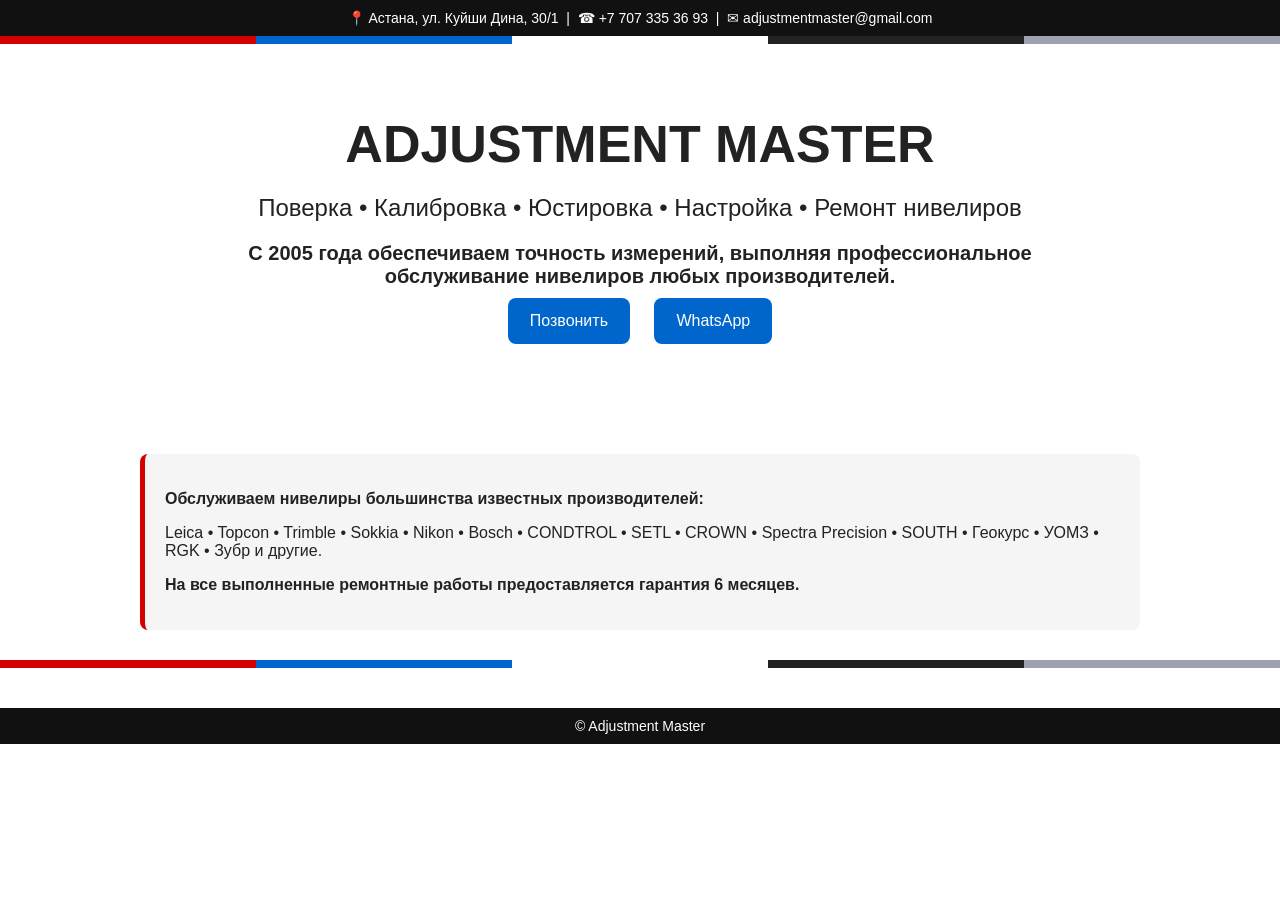
==== index.html @ f00c4249 "Update index.html" ====
<!DOCTYPE html>
<html lang="ru"><head><meta charset="UTF-8"><meta name="viewport" content="width=device-width,initial-scale=1">
<title>Adjustment Master</title>
<style>
body{margin:0;font-family:Arial,sans-serif;background:#fff;color:#222}
.top{position:sticky;top:0;background:#111;color:#fff;padding:10px;text-align:center;font-size:14px}
.stripe{height:8px;background:linear-gradient(to right,#d40000 0 20%,#0066cc 20% 40%,#fff 40% 60%,#222 60% 80%,#9ca3af 80%)}
.hero{padding:70px 20px;text-align:center}
h1{font-size:52px;margin:0}
.tag{font-size:24px;margin:20px 0}
.desc{max-width:900px;margin:auto;font-size:20px}
.btn{display:inline-block;margin:10px;padding:14px 22px;border-radius:8px;text-decoration:none;color:#fff;background:#0066cc}
.wrap{max-width:1000px;margin:auto;padding:30px 20px}
.box{background:#f5f5f5;border-left:5px solid #d40000;padding:20px;border-radius:8px}
footer{margin-top:40px}
</style></head>
<body>
<div class="top">📍 Астана, ул. Куйши Дина, 30/1 &nbsp;|&nbsp; ☎ +7 707 335 36 93 &nbsp;|&nbsp; ✉ adjustmentmaster@gmail.com</div>
<div class="stripe"></div>
<section class="hero">
<h1>ADJUSTMENT MASTER</h1>
<div class="tag">Поверка • Калибровка • Юстировка • Настройка • Ремонт нивелиров</div>
<p class="desc"><b>С 2005 года обеспечиваем точность измерений, выполняя профессиональное обслуживание нивелиров любых производителей.</b></p>
<a class="btn" href="tel:+77073353693">Позвонить</a>
<a class="btn" href="https://wa.me/77073353693">WhatsApp</a>
</section>
<div class="wrap">
<div class="box">
<p><b>Обслуживаем нивелиры большинства известных производителей:</b></p>
<p>Leica • Topcon • Trimble • Sokkia • Nikon • Bosch • CONDTROL • SETL • CROWN • Spectra Precision • SOUTH • Геокурс • УОМЗ • RGK • Зубр и другие.</p>
<p><b>На все выполненные ремонтные работы предоставляется гарантия 6 месяцев.</b></p>
</div>
</div>
<div class="stripe"></div>
<footer class="top">© Adjustment Master</footer>
</body></html>
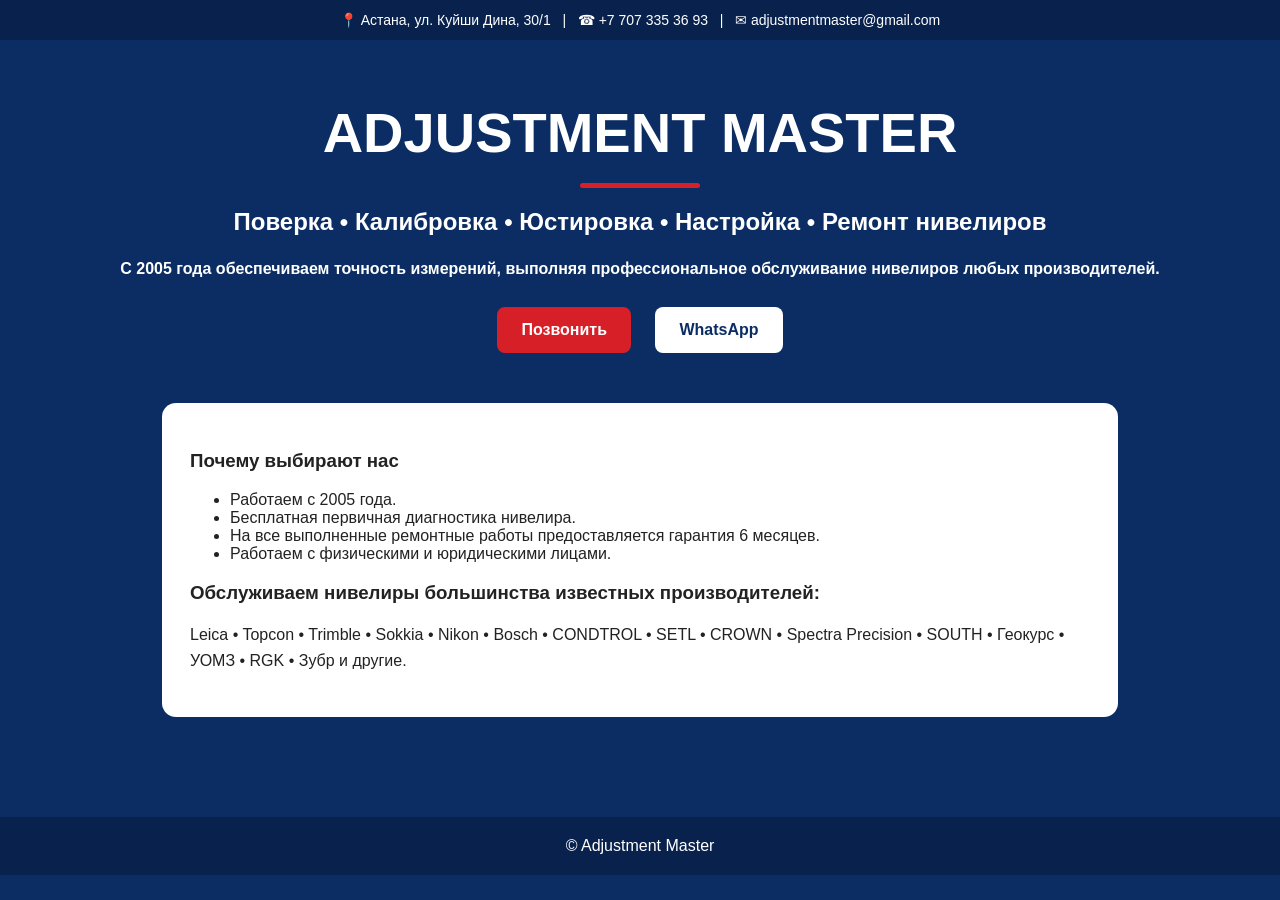
==== commit 44dc3191: "Update index.html" ====
--- a/index.html
+++ b/index.html
@@ -1,36 +1,37 @@
-<!DOCTYPE html>
-<html lang="ru"><head><meta charset="UTF-8"><meta name="viewport" content="width=device-width,initial-scale=1">
+<!DOCTYPE html><html lang="ru"><head><meta charset="utf-8">
+<meta name="viewport" content="width=device-width,initial-scale=1">
 <title>Adjustment Master</title>
+<link rel="icon" href="favicon.ico">
 <style>
-body{margin:0;font-family:Arial,sans-serif;background:#fff;color:#222}
-.top{position:sticky;top:0;background:#111;color:#fff;padding:10px;text-align:center;font-size:14px}
-.stripe{height:8px;background:linear-gradient(to right,#d40000 0 20%,#0066cc 20% 40%,#fff 40% 60%,#222 60% 80%,#9ca3af 80%)}
-.hero{padding:70px 20px;text-align:center}
-h1{font-size:52px;margin:0}
-.tag{font-size:24px;margin:20px 0}
-.desc{max-width:900px;margin:auto;font-size:20px}
-.btn{display:inline-block;margin:10px;padding:14px 22px;border-radius:8px;text-decoration:none;color:#fff;background:#0066cc}
-.wrap{max-width:1000px;margin:auto;padding:30px 20px}
-.box{background:#f5f5f5;border-left:5px solid #d40000;padding:20px;border-radius:8px}
-footer{margin-top:40px}
-</style></head>
-<body>
-<div class="top">📍 Астана, ул. Куйши Дина, 30/1 &nbsp;|&nbsp; ☎ +7 707 335 36 93 &nbsp;|&nbsp; ✉ adjustmentmaster@gmail.com</div>
-<div class="stripe"></div>
-<section class="hero">
+body{margin:0;font-family:Segoe UI,Arial;background:#0b2d63;color:#fff}
+.top{background:#08224d;padding:12px;text-align:center;font-size:14px}
+.container{max-width:1100px;margin:auto;padding:60px 20px;text-align:center}
+h1{font-size:56px;margin:0}
+.red{width:120px;height:5px;background:#d61f26;margin:18px auto;border-radius:5px}
+p{line-height:1.6}
+.btn{display:inline-block;margin:10px;padding:14px 24px;border-radius:8px;text-decoration:none;font-weight:bold}
+.call{background:#d61f26;color:#fff}.wa{background:#fff;color:#0b2d63}
+.card{background:#fff;color:#222;max-width:900px;margin:40px auto;padding:28px;border-radius:14px;text-align:left}
+footer{background:#08224d;padding:20px;text-align:center}
+</style></head><body>
+<div class="top">📍 Астана, ул. Куйши Дина, 30/1 &nbsp; | &nbsp; ☎ +7 707 335 36 93 &nbsp; | &nbsp; ✉ adjustmentmaster@gmail.com</div>
+<div class="container">
 <h1>ADJUSTMENT MASTER</h1>
-<div class="tag">Поверка • Калибровка • Юстировка • Настройка • Ремонт нивелиров</div>
-<p class="desc"><b>С 2005 года обеспечиваем точность измерений, выполняя профессиональное обслуживание нивелиров любых производителей.</b></p>
-<a class="btn" href="tel:+77073353693">Позвонить</a>
-<a class="btn" href="https://wa.me/77073353693">WhatsApp</a>
-</section>
-<div class="wrap">
-<div class="box">
-<p><b>Обслуживаем нивелиры большинства известных производителей:</b></p>
+<div class="red"></div>
+<h2>Поверка • Калибровка • Юстировка • Настройка • Ремонт нивелиров</h2>
+<p><b>С 2005 года обеспечиваем точность измерений, выполняя профессиональное обслуживание нивелиров любых производителей.</b></p>
+<a class="btn call" href="tel:+77073353693">Позвонить</a>
+<a class="btn wa" href="https://wa.me/77073353693">WhatsApp</a>
+<div class="card">
+<h3>Почему выбирают нас</h3>
+<ul>
+<li>Работаем с 2005 года.</li>
+<li>Бесплатная первичная диагностика нивелира.</li>
+<li>На все выполненные ремонтные работы предоставляется гарантия 6 месяцев.</li>
+<li>Работаем с физическими и юридическими лицами.</li>
+</ul>
+<h3>Обслуживаем нивелиры большинства известных производителей:</h3>
 <p>Leica • Topcon • Trimble • Sokkia • Nikon • Bosch • CONDTROL • SETL • CROWN • Spectra Precision • SOUTH • Геокурс • УОМЗ • RGK • Зубр и другие.</p>
-<p><b>На все выполненные ремонтные работы предоставляется гарантия 6 месяцев.</b></p>
-</div>
-</div>
-<div class="stripe"></div>
-<footer class="top">© Adjustment Master</footer>
+</div></div>
+<footer>© Adjustment Master</footer>
 </body></html>
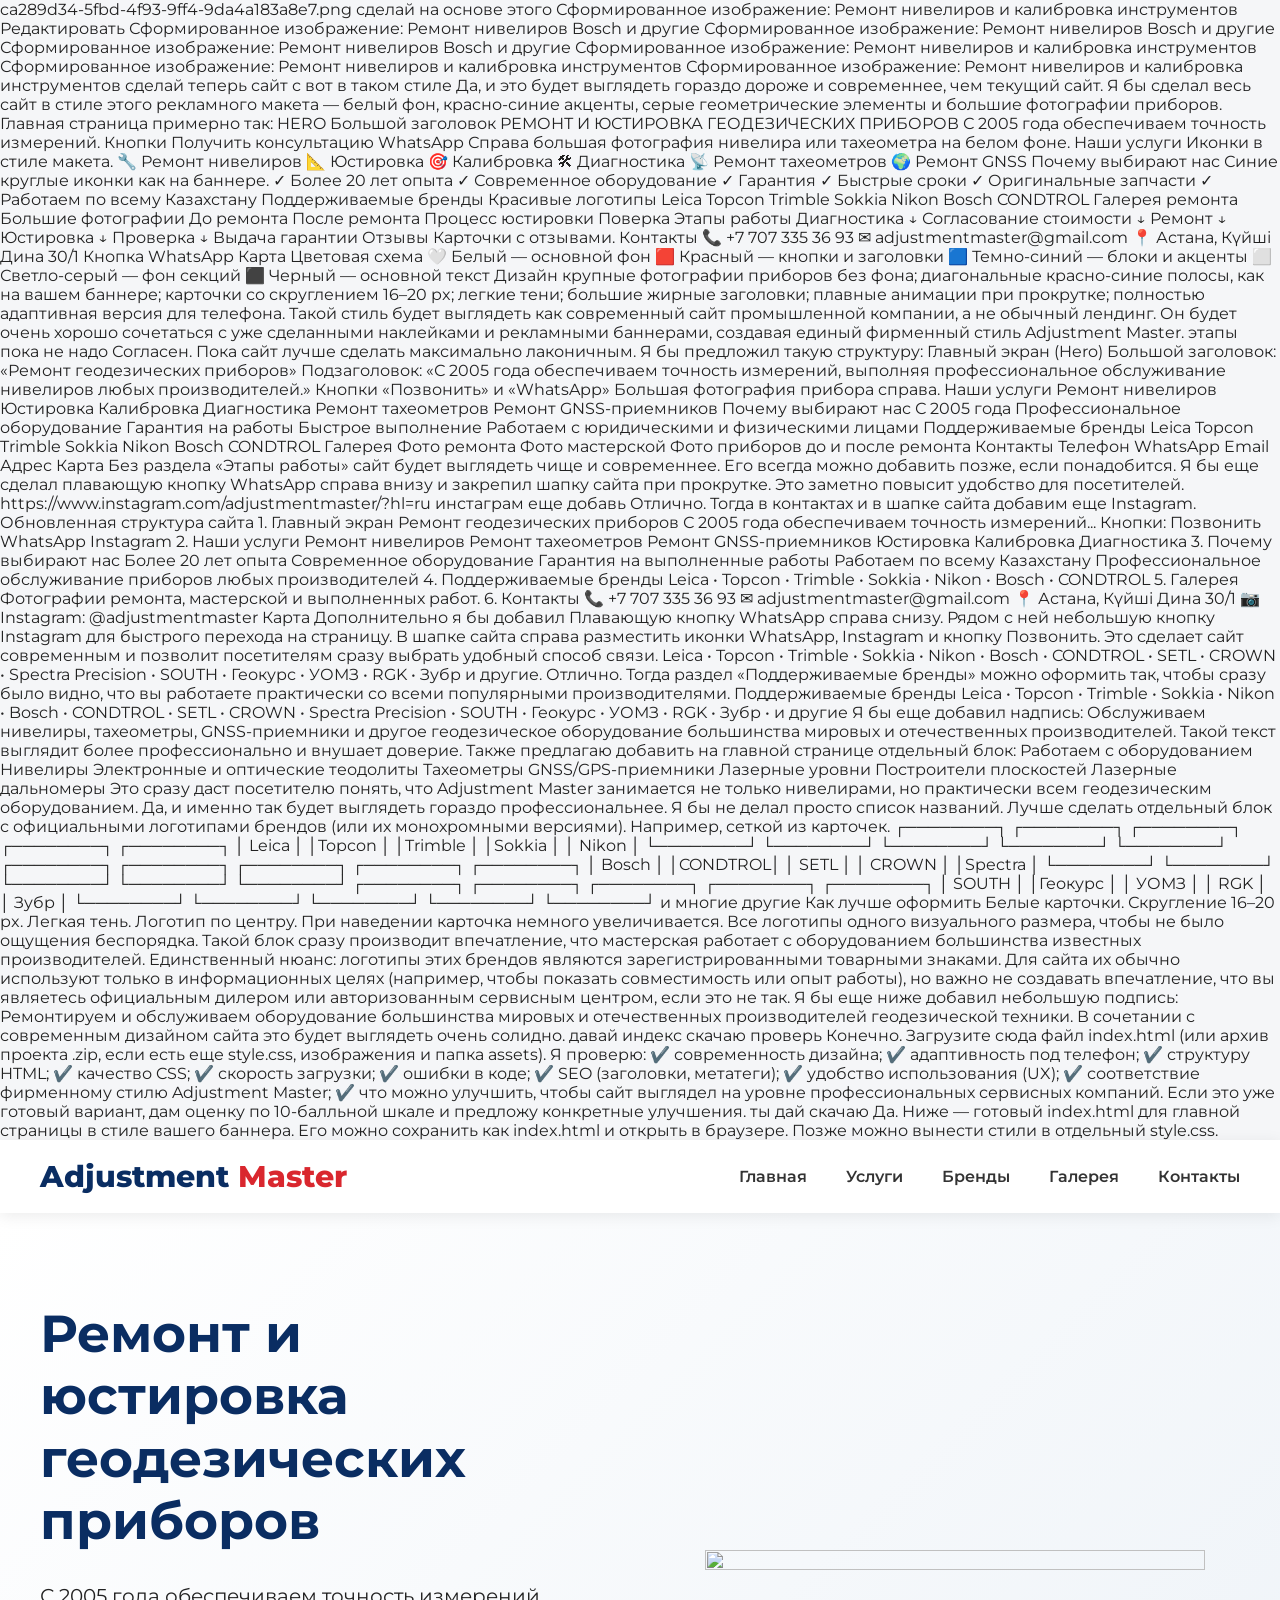
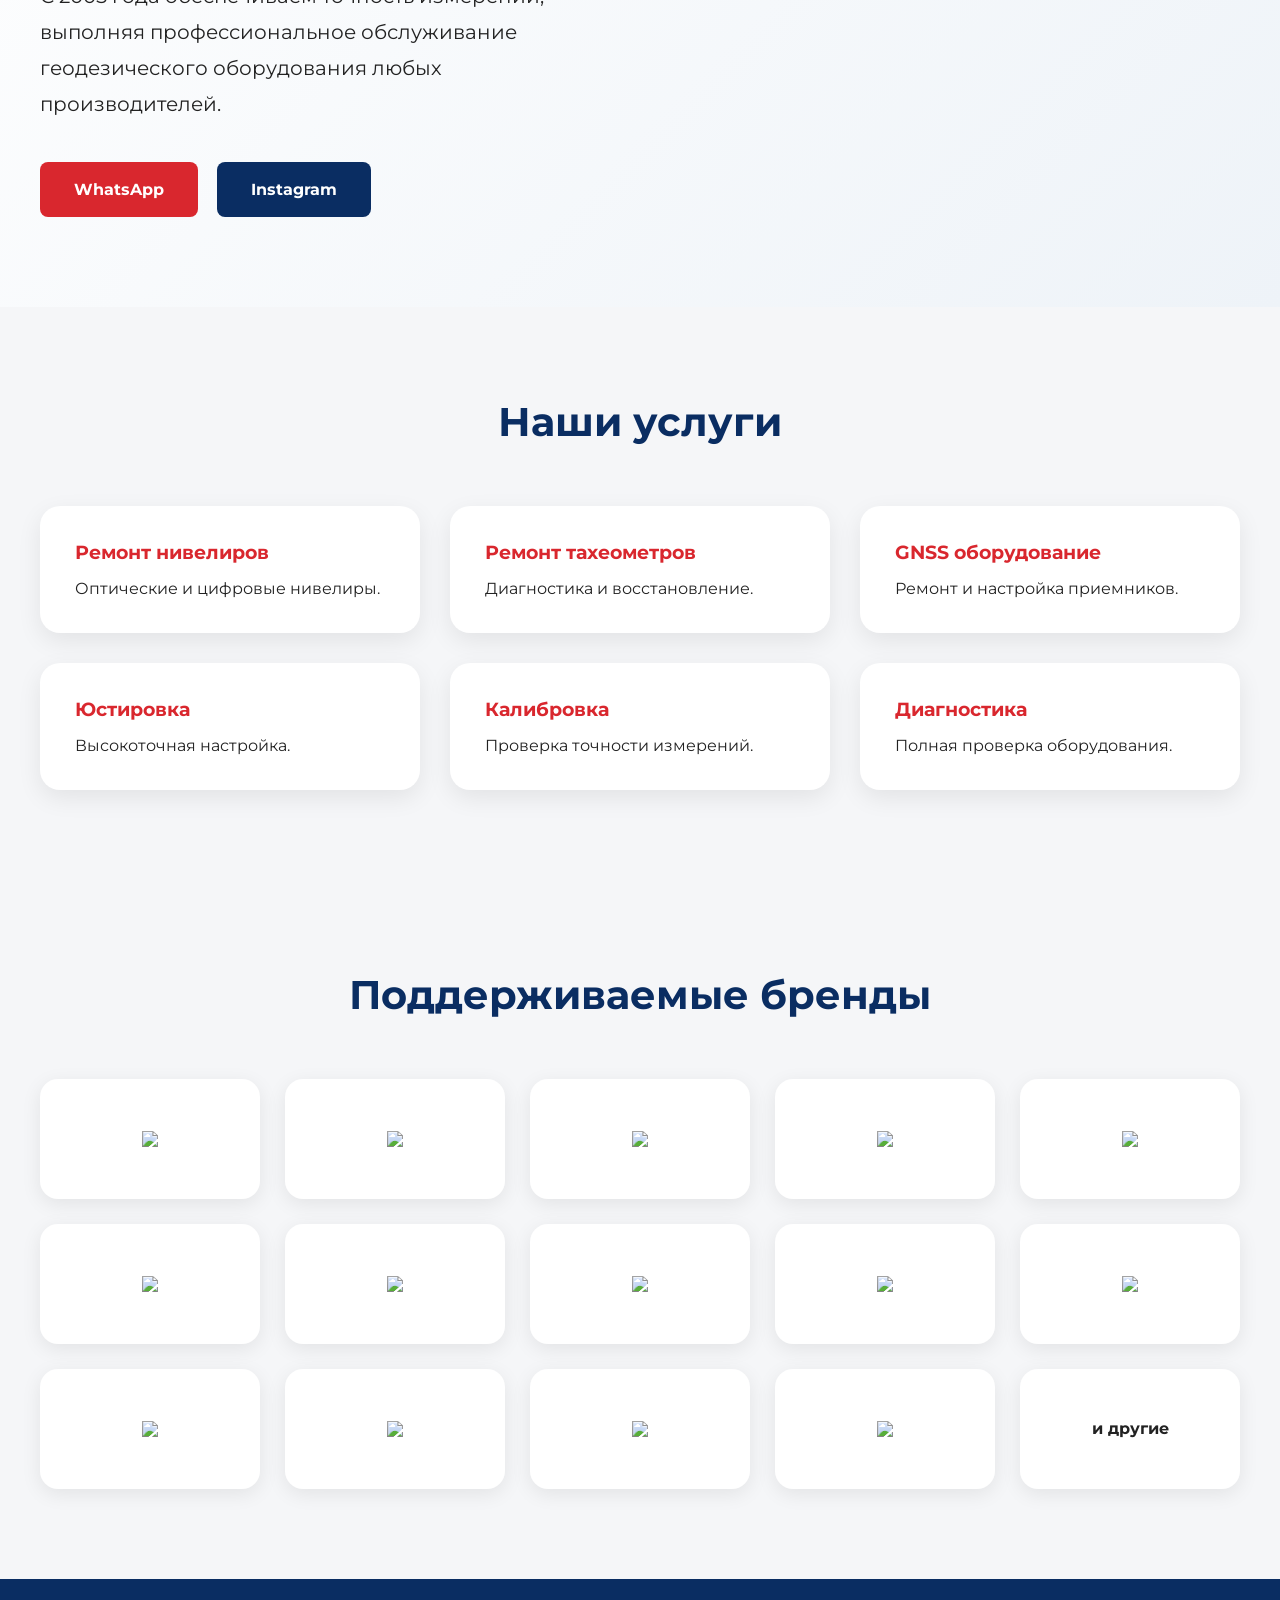
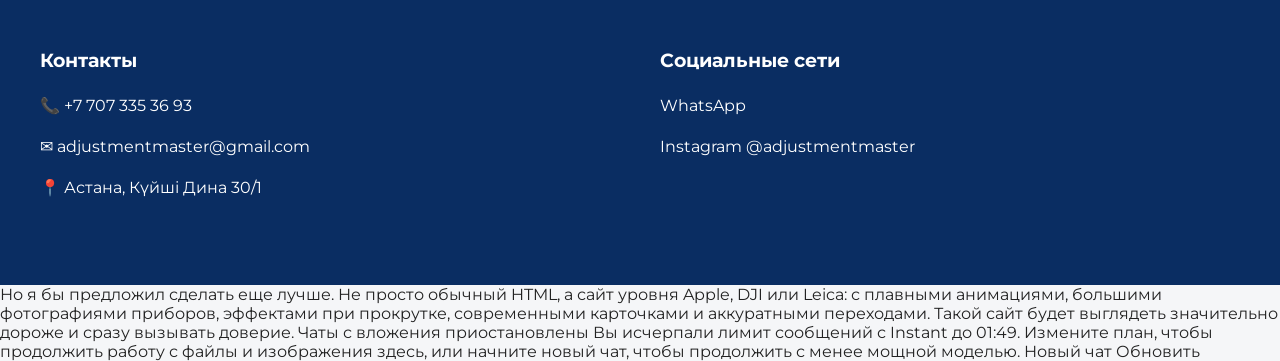
==== commit 71b4ba52: "Update index.html" ====
--- a/index.html
+++ b/index.html
@@ -1,37 +1,832 @@
-<!DOCTYPE html><html lang="ru"><head><meta charset="utf-8">
-<meta name="viewport" content="width=device-width,initial-scale=1">
-<title>Adjustment Master</title>
-<link rel="icon" href="favicon.ico">
+
+
+
+
+ca289d34-5fbd-4f93-9ff4-9da4a183a8e7.png
+сделай на основе этого
+
+Сформированное изображение: Ремонт нивелиров и калибровка инструментов
+
+
+Редактировать
+
+
+Сформированное изображение: Ремонт нивелиров Bosch и другие
+Сформированное изображение: Ремонт нивелиров Bosch и другие
+Сформированное изображение: Ремонт нивелиров Bosch и другие
+
+Сформированное изображение: Ремонт нивелиров и калибровка инструментов
+Сформированное изображение: Ремонт нивелиров и калибровка инструментов
+Сформированное изображение: Ремонт нивелиров и калибровка инструментов
+
+сделай теперь сайт с вот в таком стиле
+
+Да, и это будет выглядеть гораздо дороже и современнее, чем текущий сайт. Я бы сделал весь сайт в стиле этого рекламного макета — белый фон, красно-синие акценты, серые геометрические элементы и большие фотографии приборов.
+
+Главная страница примерно так:
+
+HERO
+Большой заголовок
+
+РЕМОНТ И ЮСТИРОВКА ГЕОДЕЗИЧЕСКИХ ПРИБОРОВ
+
+С 2005 года обеспечиваем точность измерений.
+
+Кнопки
+
+Получить консультацию
+
+WhatsApp
+
+Справа большая фотография нивелира или тахеометра на белом фоне.
+
+Наши услуги
+Иконки в стиле макета.
+
+🔧 Ремонт нивелиров
+
+📐 Юстировка
+
+🎯 Калибровка
+
+🛠 Диагностика
+
+📡 Ремонт тахеометров
+
+🌍 Ремонт GNSS
+
+Почему выбирают нас
+Синие круглые иконки как на баннере.
+
+✓ Более 20 лет опыта
+
+✓ Современное оборудование
+
+✓ Гарантия
+
+✓ Быстрые сроки
+
+✓ Оригинальные запчасти
+
+✓ Работаем по всему Казахстану
+
+Поддерживаемые бренды
+Красивые логотипы
+
+Leica
+
+Topcon
+
+Trimble
+
+Sokkia
+
+Nikon
+
+Bosch
+
+CONDTROL
+
+Галерея ремонта
+Большие фотографии
+
+До ремонта
+
+После ремонта
+
+Процесс юстировки
+
+Поверка
+
+Этапы работы
+Диагностика
+
+↓
+
+Согласование стоимости
+
+↓
+
+Ремонт
+
+↓
+
+Юстировка
+
+↓
+
+Проверка
+
+↓
+
+Выдача гарантии
+
+Отзывы
+Карточки с отзывами.
+
+Контакты
+📞 +7 707 335 36 93
+
+✉ adjustmentmaster@gmail.com
+
+📍 Астана, Күйші Дина 30/1
+
+Кнопка WhatsApp
+
+Карта
+
+Цветовая схема
+🤍 Белый — основной фон
+
+🟥 Красный — кнопки и заголовки
+
+🟦 Темно-синий — блоки и акценты
+
+⬜ Светло-серый — фон секций
+
+⬛ Черный — основной текст
+
+Дизайн
+крупные фотографии приборов без фона;
+
+диагональные красно-синие полосы, как на вашем баннере;
+
+карточки со скруглением 16–20 px;
+
+легкие тени;
+
+большие жирные заголовки;
+
+плавные анимации при прокрутке;
+
+полностью адаптивная версия для телефона.
+
+Такой стиль будет выглядеть как современный сайт промышленной компании, а не обычный лендинг. Он будет очень хорошо сочетаться с уже сделанными наклейками и рекламными баннерами, создавая единый фирменный стиль Adjustment Master.
+
+
+этапы пока не надо
+
+Согласен. Пока сайт лучше сделать максимально лаконичным. Я бы предложил такую структуру:
+
+Главный экран (Hero)
+
+Большой заголовок: «Ремонт геодезических приборов»
+
+Подзаголовок: «С 2005 года обеспечиваем точность измерений, выполняя профессиональное обслуживание нивелиров любых производителей.»
+
+Кнопки «Позвонить» и «WhatsApp»
+
+Большая фотография прибора справа.
+
+Наши услуги
+
+Ремонт нивелиров
+
+Юстировка
+
+Калибровка
+
+Диагностика
+
+Ремонт тахеометров
+
+Ремонт GNSS-приемников
+
+Почему выбирают нас
+
+С 2005 года
+
+Профессиональное оборудование
+
+Гарантия на работы
+
+Быстрое выполнение
+
+Работаем с юридическими и физическими лицами
+
+Поддерживаемые бренды
+
+Leica
+
+Topcon
+
+Trimble
+
+Sokkia
+
+Nikon
+
+Bosch
+
+CONDTROL
+
+Галерея
+
+Фото ремонта
+
+Фото мастерской
+
+Фото приборов до и после ремонта
+
+Контакты
+
+Телефон
+
+WhatsApp
+
+Email
+
+Адрес
+
+Карта
+
+Без раздела «Этапы работы» сайт будет выглядеть чище и современнее. Его всегда можно добавить позже, если понадобится.
+
+Я бы еще сделал плавающую кнопку WhatsApp справа внизу и закрепил шапку сайта при прокрутке. Это заметно повысит удобство для посетителей.
+
+
+https://www.instagram.com/adjustmentmaster/?hl=ru инстаграм еще добавь
+
+Отлично. Тогда в контактах и в шапке сайта добавим еще Instagram.
+
+Обновленная структура сайта
+1. Главный экран
+
+Ремонт геодезических приборов
+
+С 2005 года обеспечиваем точность измерений...
+
+Кнопки:
+
+Позвонить
+
+WhatsApp
+
+Instagram
+
+2. Наши услуги
+
+Ремонт нивелиров
+
+Ремонт тахеометров
+
+Ремонт GNSS-приемников
+
+Юстировка
+
+Калибровка
+
+Диагностика
+
+3. Почему выбирают нас
+
+Более 20 лет опыта
+
+Современное оборудование
+
+Гарантия на выполненные работы
+
+Работаем по всему Казахстану
+
+Профессиональное обслуживание приборов любых производителей
+
+4. Поддерживаемые бренды
+Leica • Topcon • Trimble • Sokkia • Nikon • Bosch • CONDTROL
+
+5. Галерея
+Фотографии ремонта, мастерской и выполненных работ.
+
+6. Контакты
+
+📞 +7 707 335 36 93
+
+✉ adjustmentmaster@gmail.com
+
+📍 Астана, Күйші Дина 30/1
+
+📷 Instagram: @adjustmentmaster
+
+Карта
+
+Дополнительно я бы добавил
+Плавающую кнопку WhatsApp справа снизу.
+
+Рядом с ней небольшую кнопку Instagram для быстрого перехода на страницу.
+
+В шапке сайта справа разместить иконки WhatsApp, Instagram и кнопку Позвонить.
+
+Это сделает сайт современным и позволит посетителям сразу выбрать удобный способ связи.
+
+
+Leica • Topcon • Trimble • Sokkia • Nikon • Bosch • CONDTROL • SETL • CROWN • Spectra Precision • SOUTH • Геокурс • УОМЗ • RGK • Зубр и другие.
+
+Отлично. Тогда раздел «Поддерживаемые бренды» можно оформить так, чтобы сразу было видно, что вы работаете практически со всеми популярными производителями.
+
+Поддерживаемые бренды
+
+Leica • Topcon • Trimble • Sokkia • Nikon • Bosch • CONDTROL • SETL • CROWN • Spectra Precision • SOUTH • Геокурс • УОМЗ • RGK • Зубр • и другие
+
+Я бы еще добавил надпись:
+
+Обслуживаем нивелиры, тахеометры, GNSS-приемники и другое геодезическое оборудование большинства мировых и отечественных производителей.
+
+Такой текст выглядит более профессионально и внушает доверие.
+
+Также предлагаю добавить на главной странице отдельный блок:
+
+Работаем с оборудованием
+Нивелиры
+
+Электронные и оптические теодолиты
+
+Тахеометры
+
+GNSS/GPS-приемники
+
+Лазерные уровни
+
+Построители плоскостей
+
+Лазерные дальномеры
+
+Это сразу даст посетителю понять, что Adjustment Master занимается не только нивелирами, но практически всем геодезическим оборудованием.
+
+
+Да, и именно так будет выглядеть гораздо профессиональнее.
+
+Я бы не делал просто список названий. Лучше сделать отдельный блок с официальными логотипами брендов (или их монохромными версиями). Например, сеткой из карточек.
+
+┌────────┐ ┌────────┐ ┌────────┐ ┌────────┐ ┌────────┐
+│ Leica  │ │Topcon  │ │Trimble │ │Sokkia  │ │ Nikon  │
+└────────┘ └────────┘ └────────┘ └────────┘ └────────┘
+
+┌────────┐ ┌────────┐ ┌────────┐ ┌────────┐ ┌────────┐
+│ Bosch  │ │CONDTROL│ │ SETL   │ │ CROWN  │ │Spectra │
+└────────┘ └────────┘ └────────┘ └────────┘ └────────┘
+
+┌────────┐ ┌────────┐ ┌────────┐ ┌────────┐ ┌────────┐
+│ SOUTH  │ │Геокурс │ │ УОМЗ   │ │  RGK   │ │ Зубр   │
+└────────┘ └────────┘ └────────┘ └────────┘ └────────┘
+
+                и многие другие
+Как лучше оформить
+Белые карточки.
+
+Скругление 16–20 px.
+
+Легкая тень.
+
+Логотип по центру.
+
+При наведении карточка немного увеличивается.
+
+Все логотипы одного визуального размера, чтобы не было ощущения беспорядка.
+
+Такой блок сразу производит впечатление, что мастерская работает с оборудованием большинства известных производителей.
+
+Единственный нюанс: логотипы этих брендов являются зарегистрированными товарными знаками. Для сайта их обычно используют только в информационных целях (например, чтобы показать совместимость или опыт работы), но важно не создавать впечатление, что вы являетесь официальным дилером или авторизованным сервисным центром, если это не так.
+
+Я бы еще ниже добавил небольшую подпись:
+
+Ремонтируем и обслуживаем оборудование большинства мировых и отечественных производителей геодезической техники.
+
+В сочетании с современным дизайном сайта это будет выглядеть очень солидно.
+
+
+давай индекс скачаю проверь
+
+Конечно. Загрузите сюда файл index.html (или архив проекта .zip, если есть еще style.css, изображения и папка assets).
+
+Я проверю:
+
+✔️ современность дизайна;
+
+✔️ адаптивность под телефон;
+
+✔️ структуру HTML;
+
+✔️ качество CSS;
+
+✔️ скорость загрузки;
+
+✔️ ошибки в коде;
+
+✔️ SEO (заголовки, метатеги);
+
+✔️ удобство использования (UX);
+
+✔️ соответствие фирменному стилю Adjustment Master;
+
+✔️ что можно улучшить, чтобы сайт выглядел на уровне профессиональных сервисных компаний.
+
+Если это уже готовый вариант, дам оценку по 10-балльной шкале и предложу конкретные улучшения.
+
+
+ты дай скачаю
+
+Да. Ниже — готовый index.html для главной страницы в стиле вашего баннера. Его можно сохранить как index.html и открыть в браузере. Позже можно вынести стили в отдельный style.css.
+
+<!DOCTYPE html>
+<html lang="ru">
+<head>
+<meta charset="UTF-8">
+<meta name="viewport" content="width=device-width, initial-scale=1.0">
+<title>Adjustment Master — Ремонт геодезических приборов</title>
+
+<link href="https://fonts.googleapis.com/css2?family=Montserrat:wght@400;600;700;800&display=swap" rel="stylesheet">
+
 <style>
-body{margin:0;font-family:Segoe UI,Arial;background:#0b2d63;color:#fff}
-.top{background:#08224d;padding:12px;text-align:center;font-size:14px}
-.container{max-width:1100px;margin:auto;padding:60px 20px;text-align:center}
-h1{font-size:56px;margin:0}
-.red{width:120px;height:5px;background:#d61f26;margin:18px auto;border-radius:5px}
-p{line-height:1.6}
-.btn{display:inline-block;margin:10px;padding:14px 24px;border-radius:8px;text-decoration:none;font-weight:bold}
-.call{background:#d61f26;color:#fff}.wa{background:#fff;color:#0b2d63}
-.card{background:#fff;color:#222;max-width:900px;margin:40px auto;padding:28px;border-radius:14px;text-align:left}
-footer{background:#08224d;padding:20px;text-align:center}
-</style></head><body>
-<div class="top">📍 Астана, ул. Куйши Дина, 30/1 &nbsp; | &nbsp; ☎ +7 707 335 36 93 &nbsp; | &nbsp; ✉ adjustmentmaster@gmail.com</div>
+
+*{
+margin:0;
+padding:0;
+box-sizing:border-box;
+}
+
+body{
+font-family:Montserrat,sans-serif;
+background:#f5f6f8;
+color:#222;
+}
+
+.container{
+width:1200px;
+max-width:95%;
+margin:auto;
+}
+
+header{
+background:#fff;
+box-shadow:0 3px 15px rgba(0,0,0,.08);
+position:sticky;
+top:0;
+z-index:1000;
+}
+
+.header{
+display:flex;
+justify-content:space-between;
+align-items:center;
+padding:18px 0;
+}
+
+.logo{
+font-size:30px;
+font-weight:800;
+color:#0a2d62;
+}
+
+.logo span{
+color:#d9272e;
+}
+
+nav a{
+text-decoration:none;
+color:#333;
+margin-left:35px;
+font-weight:600;
+transition:.3s;
+}
+
+nav a:hover{
+color:#d9272e;
+}
+
+.hero{
+padding:90px 0;
+background:linear-gradient(135deg,#ffffff,#eef3f8);
+}
+
+.hero-flex{
+display:flex;
+align-items:center;
+justify-content:space-between;
+gap:60px;
+}
+
+.hero-text{
+flex:1;
+}
+
+.hero-text h1{
+font-size:52px;
+line-height:1.2;
+margin-bottom:25px;
+color:#0a2d62;
+}
+
+.hero-text p{
+font-size:20px;
+line-height:1.8;
+margin-bottom:40px;
+}
+
+.btn{
+display:inline-block;
+padding:18px 34px;
+background:#d9272e;
+color:#fff;
+text-decoration:none;
+border-radius:8px;
+margin-right:15px;
+font-weight:700;
+transition:.3s;
+}
+
+.btn:hover{
+background:#b51d24;
+}
+
+.btn2{
+background:#0a2d62;
+}
+
+.hero-image{
+flex:1;
+text-align:center;
+}
+
+.hero-image img{
+width:100%;
+max-width:500px;
+}
+
+section{
+padding:90px 0;
+}
+
+.title{
+font-size:40px;
+text-align:center;
+margin-bottom:60px;
+color:#0a2d62;
+}
+
+.cards{
+display:grid;
+grid-template-columns:repeat(3,1fr);
+gap:30px;
+}
+
+.card{
+background:#fff;
+padding:35px;
+border-radius:20px;
+box-shadow:0 8px 25px rgba(0,0,0,.08);
+transition:.3s;
+}
+
+.card:hover{
+transform:translateY(-8px);
+}
+
+.card h3{
+margin-bottom:15px;
+color:#d9272e;
+}
+
+.brands{
+display:grid;
+grid-template-columns:repeat(5,1fr);
+gap:25px;
+}
+
+.brand{
+background:#fff;
+border-radius:18px;
+height:120px;
+display:flex;
+align-items:center;
+justify-content:center;
+box-shadow:0 5px 20px rgba(0,0,0,.08);
+transition:.3s;
+}
+
+.brand:hover{
+transform:scale(1.05);
+}
+
+.brand img{
+max-width:140px;
+max-height:55px;
+}
+
+footer{
+background:#0a2d62;
+color:white;
+padding:70px 0;
+}
+
+.contact{
+display:grid;
+grid-template-columns:repeat(2,1fr);
+gap:40px;
+}
+
+.contact h3{
+margin-bottom:20px;
+}
+
+.contact p{
+margin-bottom:14px;
+line-height:1.7;
+}
+
+@media(max-width:900px){
+
+.hero-flex{
+flex-direction:column;
+}
+
+.cards{
+grid-template-columns:1fr;
+}
+
+.brands{
+grid-template-columns:repeat(2,1fr);
+}
+
+.contact{
+grid-template-columns:1fr;
+}
+
+.hero-text h1{
+font-size:38px;
+}
+
+}
+
+</style>
+
+</head>
+<body>
+
+<header>
+
+<div class="container header">
+
+<div class="logo">
+Adjustment <span>Master</span>
+</div>
+
+<nav>
+
+<a href="#">Главная</a>
+<a href="#">Услуги</a>
+<a href="#">Бренды</a>
+<a href="#">Галерея</a>
+<a href="#">Контакты</a>
+
+</nav>
+
+</div>
+
+</header>
+
+<section class="hero">
+
+<div class="container hero-flex">
+
+<div class="hero-text">
+
+<h1>Ремонт и юстировка геодезических приборов</h1>
+
+<p>
+С 2005 года обеспечиваем точность измерений,
+выполняя профессиональное обслуживание
+геодезического оборудования любых производителей.
+</p>
+
+<a href="#" class="btn">WhatsApp</a>
+
+<a href="#" class="btn btn2">Instagram</a>
+
+</div>
+
+<div class="hero-image">
+
+<img src="images/hero.png">
+
+</div>
+
+</div>
+
+</section>
+
+<section>
+
 <div class="container">
-<h1>ADJUSTMENT MASTER</h1>
-<div class="red"></div>
-<h2>Поверка • Калибровка • Юстировка • Настройка • Ремонт нивелиров</h2>
-<p><b>С 2005 года обеспечиваем точность измерений, выполняя профессиональное обслуживание нивелиров любых производителей.</b></p>
-<a class="btn call" href="tel:+77073353693">Позвонить</a>
-<a class="btn wa" href="https://wa.me/77073353693">WhatsApp</a>
+
+<h2 class="title">Наши услуги</h2>
+
+<div class="cards">
+
 <div class="card">
-<h3>Почему выбирают нас</h3>
-<ul>
-<li>Работаем с 2005 года.</li>
-<li>Бесплатная первичная диагностика нивелира.</li>
-<li>На все выполненные ремонтные работы предоставляется гарантия 6 месяцев.</li>
-<li>Работаем с физическими и юридическими лицами.</li>
-</ul>
-<h3>Обслуживаем нивелиры большинства известных производителей:</h3>
-<p>Leica • Topcon • Trimble • Sokkia • Nikon • Bosch • CONDTROL • SETL • CROWN • Spectra Precision • SOUTH • Геокурс • УОМЗ • RGK • Зубр и другие.</p>
-</div></div>
-<footer>© Adjustment Master</footer>
-</body></html>
+<h3>Ремонт нивелиров</h3>
+<p>Оптические и цифровые нивелиры.</p>
+</div>
+
+<div class="card">
+<h3>Ремонт тахеометров</h3>
+<p>Диагностика и восстановление.</p>
+</div>
+
+<div class="card">
+<h3>GNSS оборудование</h3>
+<p>Ремонт и настройка приемников.</p>
+</div>
+
+<div class="card">
+<h3>Юстировка</h3>
+<p>Высокоточная настройка.</p>
+</div>
+
+<div class="card">
+<h3>Калибровка</h3>
+<p>Проверка точности измерений.</p>
+</div>
+
+<div class="card">
+<h3>Диагностика</h3>
+<p>Полная проверка оборудования.</p>
+</div>
+
+</div>
+
+</div>
+
+</section>
+
+<section>
+
+<div class="container">
+
+<h2 class="title">Поддерживаемые бренды</h2>
+
+<div class="brands">
+
+<div class="brand"><img src="logos/leica.svg"></div>
+<div class="brand"><img src="logos/topcon.svg"></div>
+<div class="brand"><img src="logos/trimble.svg"></div>
+<div class="brand"><img src="logos/sokkia.svg"></div>
+<div class="brand"><img src="logos/nikon.svg"></div>
+
+<div class="brand"><img src="logos/bosch.svg"></div>
+<div class="brand"><img src="logos/condtrol.svg"></div>
+<div class="brand"><img src="logos/setl.svg"></div>
+<div class="brand"><img src="logos/crown.svg"></div>
+<div class="brand"><img src="logos/spectra.svg"></div>
+
+<div class="brand"><img src="logos/south.svg"></div>
+<div class="brand"><img src="logos/geokurs.svg"></div>
+<div class="brand"><img src="logos/uomz.svg"></div>
+<div class="brand"><img src="logos/rgk.svg"></div>
+<div class="brand"><strong>и другие</strong></div>
+
+</div>
+
+</div>
+
+</section>
+
+<footer>
+
+<div class="container contact">
+
+<div>
+
+<h3>Контакты</h3>
+
+<p>📞 +7 707 335 36 93</p>
+
+<p>✉ adjustmentmaster@gmail.com</p>
+
+<p>📍 Астана, Күйші Дина 30/1</p>
+
+</div>
+
+<div>
+
+<h3>Социальные сети</h3>
+
+<p>WhatsApp</p>
+
+<p>Instagram @adjustmentmaster</p>
+
+</div>
+
+</div>
+
+</footer>
+
+</body>
+</html>
+Но я бы предложил сделать еще лучше. Не просто обычный HTML, а сайт уровня Apple, DJI или Leica: с плавными анимациями, большими фотографиями приборов, эффектами при прокрутке, современными карточками и аккуратными переходами. Такой сайт будет выглядеть значительно дороже и сразу вызывать доверие.
+
+Чаты с вложения приостановлены
+Вы исчерпали лимит сообщений с Instant до 01:49. Измените план, чтобы продолжить работу с файлы и изображения здесь, или начните новый чат, чтобы продолжить с менее мощной моделью.
+
+Новый чат
+
+Обновить
+
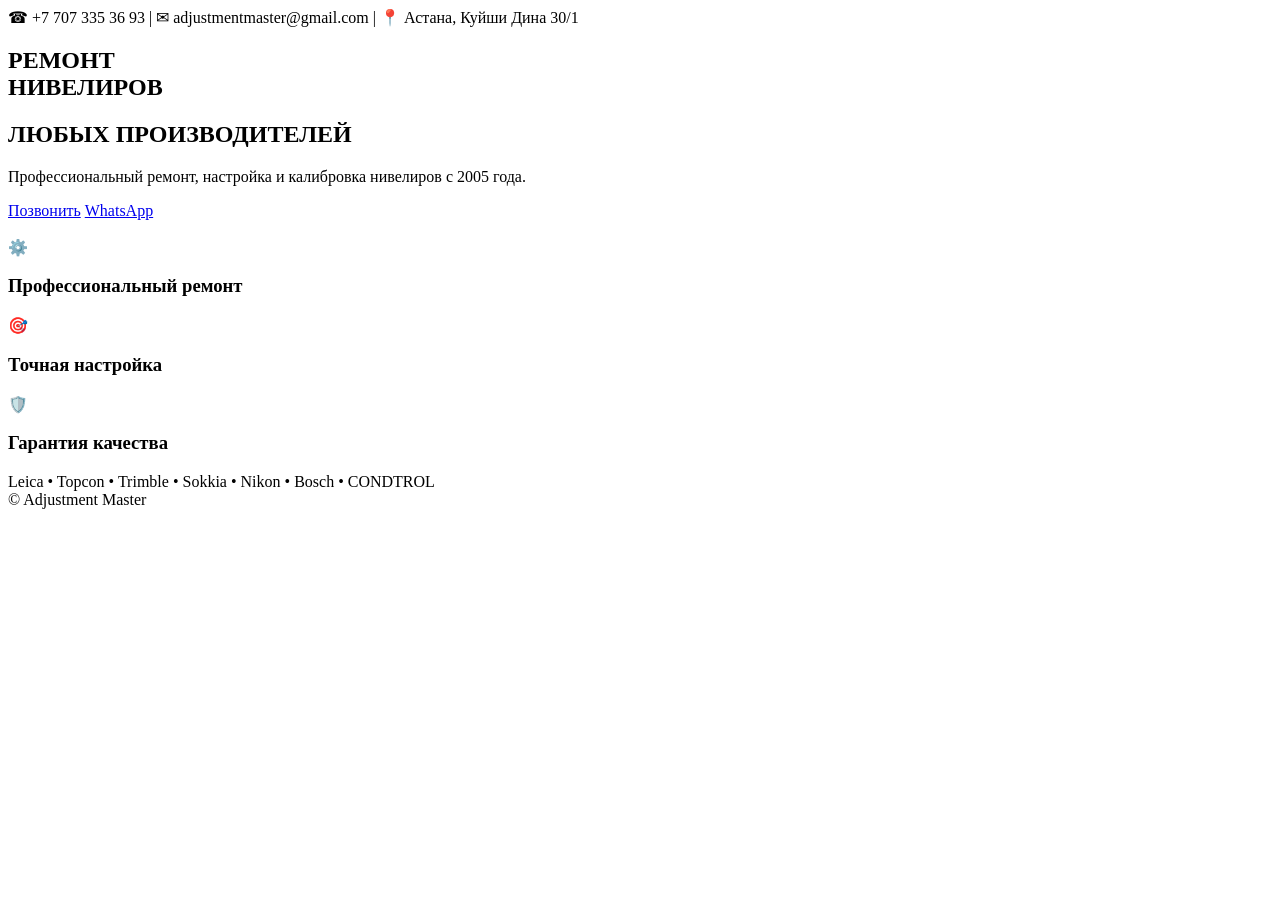
==== commit 5c55e2b3: "Update index.html" ====
--- a/index.html
+++ b/index.html
@@ -1,832 +1,5 @@
-
-
-
-
-ca289d34-5fbd-4f93-9ff4-9da4a183a8e7.png
-сделай на основе этого
-
-Сформированное изображение: Ремонт нивелиров и калибровка инструментов
-
-
-Редактировать
-
-
-Сформированное изображение: Ремонт нивелиров Bosch и другие
-Сформированное изображение: Ремонт нивелиров Bosch и другие
-Сформированное изображение: Ремонт нивелиров Bosch и другие
-
-Сформированное изображение: Ремонт нивелиров и калибровка инструментов
-Сформированное изображение: Ремонт нивелиров и калибровка инструментов
-Сформированное изображение: Ремонт нивелиров и калибровка инструментов
-
-сделай теперь сайт с вот в таком стиле
-
-Да, и это будет выглядеть гораздо дороже и современнее, чем текущий сайт. Я бы сделал весь сайт в стиле этого рекламного макета — белый фон, красно-синие акценты, серые геометрические элементы и большие фотографии приборов.
-
-Главная страница примерно так:
-
-HERO
-Большой заголовок
-
-РЕМОНТ И ЮСТИРОВКА ГЕОДЕЗИЧЕСКИХ ПРИБОРОВ
-
-С 2005 года обеспечиваем точность измерений.
-
-Кнопки
-
-Получить консультацию
-
-WhatsApp
-
-Справа большая фотография нивелира или тахеометра на белом фоне.
-
-Наши услуги
-Иконки в стиле макета.
-
-🔧 Ремонт нивелиров
-
-📐 Юстировка
-
-🎯 Калибровка
-
-🛠 Диагностика
-
-📡 Ремонт тахеометров
-
-🌍 Ремонт GNSS
-
-Почему выбирают нас
-Синие круглые иконки как на баннере.
-
-✓ Более 20 лет опыта
-
-✓ Современное оборудование
-
-✓ Гарантия
-
-✓ Быстрые сроки
-
-✓ Оригинальные запчасти
-
-✓ Работаем по всему Казахстану
-
-Поддерживаемые бренды
-Красивые логотипы
-
-Leica
-
-Topcon
-
-Trimble
-
-Sokkia
-
-Nikon
-
-Bosch
-
-CONDTROL
-
-Галерея ремонта
-Большие фотографии
-
-До ремонта
-
-После ремонта
-
-Процесс юстировки
-
-Поверка
-
-Этапы работы
-Диагностика
-
-↓
-
-Согласование стоимости
-
-↓
-
-Ремонт
-
-↓
-
-Юстировка
-
-↓
-
-Проверка
-
-↓
-
-Выдача гарантии
-
-Отзывы
-Карточки с отзывами.
-
-Контакты
-📞 +7 707 335 36 93
-
-✉ adjustmentmaster@gmail.com
-
-📍 Астана, Күйші Дина 30/1
-
-Кнопка WhatsApp
-
-Карта
-
-Цветовая схема
-🤍 Белый — основной фон
-
-🟥 Красный — кнопки и заголовки
-
-🟦 Темно-синий — блоки и акценты
-
-⬜ Светло-серый — фон секций
-
-⬛ Черный — основной текст
-
-Дизайн
-крупные фотографии приборов без фона;
-
-диагональные красно-синие полосы, как на вашем баннере;
-
-карточки со скруглением 16–20 px;
-
-легкие тени;
-
-большие жирные заголовки;
-
-плавные анимации при прокрутке;
-
-полностью адаптивная версия для телефона.
-
-Такой стиль будет выглядеть как современный сайт промышленной компании, а не обычный лендинг. Он будет очень хорошо сочетаться с уже сделанными наклейками и рекламными баннерами, создавая единый фирменный стиль Adjustment Master.
-
-
-этапы пока не надо
-
-Согласен. Пока сайт лучше сделать максимально лаконичным. Я бы предложил такую структуру:
-
-Главный экран (Hero)
-
-Большой заголовок: «Ремонт геодезических приборов»
-
-Подзаголовок: «С 2005 года обеспечиваем точность измерений, выполняя профессиональное обслуживание нивелиров любых производителей.»
-
-Кнопки «Позвонить» и «WhatsApp»
-
-Большая фотография прибора справа.
-
-Наши услуги
-
-Ремонт нивелиров
-
-Юстировка
-
-Калибровка
-
-Диагностика
-
-Ремонт тахеометров
-
-Ремонт GNSS-приемников
-
-Почему выбирают нас
-
-С 2005 года
-
-Профессиональное оборудование
-
-Гарантия на работы
-
-Быстрое выполнение
-
-Работаем с юридическими и физическими лицами
-
-Поддерживаемые бренды
-
-Leica
-
-Topcon
-
-Trimble
-
-Sokkia
-
-Nikon
-
-Bosch
-
-CONDTROL
-
-Галерея
-
-Фото ремонта
-
-Фото мастерской
-
-Фото приборов до и после ремонта
-
-Контакты
-
-Телефон
-
-WhatsApp
-
-Email
-
-Адрес
-
-Карта
-
-Без раздела «Этапы работы» сайт будет выглядеть чище и современнее. Его всегда можно добавить позже, если понадобится.
-
-Я бы еще сделал плавающую кнопку WhatsApp справа внизу и закрепил шапку сайта при прокрутке. Это заметно повысит удобство для посетителей.
-
-
-https://www.instagram.com/adjustmentmaster/?hl=ru инстаграм еще добавь
-
-Отлично. Тогда в контактах и в шапке сайта добавим еще Instagram.
-
-Обновленная структура сайта
-1. Главный экран
-
-Ремонт геодезических приборов
-
-С 2005 года обеспечиваем точность измерений...
-
-Кнопки:
-
-Позвонить
-
-WhatsApp
-
-Instagram
-
-2. Наши услуги
-
-Ремонт нивелиров
-
-Ремонт тахеометров
-
-Ремонт GNSS-приемников
-
-Юстировка
-
-Калибровка
-
-Диагностика
-
-3. Почему выбирают нас
-
-Более 20 лет опыта
-
-Современное оборудование
-
-Гарантия на выполненные работы
-
-Работаем по всему Казахстану
-
-Профессиональное обслуживание приборов любых производителей
-
-4. Поддерживаемые бренды
-Leica • Topcon • Trimble • Sokkia • Nikon • Bosch • CONDTROL
-
-5. Галерея
-Фотографии ремонта, мастерской и выполненных работ.
-
-6. Контакты
-
-📞 +7 707 335 36 93
-
-✉ adjustmentmaster@gmail.com
-
-📍 Астана, Күйші Дина 30/1
-
-📷 Instagram: @adjustmentmaster
-
-Карта
-
-Дополнительно я бы добавил
-Плавающую кнопку WhatsApp справа снизу.
-
-Рядом с ней небольшую кнопку Instagram для быстрого перехода на страницу.
-
-В шапке сайта справа разместить иконки WhatsApp, Instagram и кнопку Позвонить.
-
-Это сделает сайт современным и позволит посетителям сразу выбрать удобный способ связи.
-
-
-Leica • Topcon • Trimble • Sokkia • Nikon • Bosch • CONDTROL • SETL • CROWN • Spectra Precision • SOUTH • Геокурс • УОМЗ • RGK • Зубр и другие.
-
-Отлично. Тогда раздел «Поддерживаемые бренды» можно оформить так, чтобы сразу было видно, что вы работаете практически со всеми популярными производителями.
-
-Поддерживаемые бренды
-
-Leica • Topcon • Trimble • Sokkia • Nikon • Bosch • CONDTROL • SETL • CROWN • Spectra Precision • SOUTH • Геокурс • УОМЗ • RGK • Зубр • и другие
-
-Я бы еще добавил надпись:
-
-Обслуживаем нивелиры, тахеометры, GNSS-приемники и другое геодезическое оборудование большинства мировых и отечественных производителей.
-
-Такой текст выглядит более профессионально и внушает доверие.
-
-Также предлагаю добавить на главной странице отдельный блок:
-
-Работаем с оборудованием
-Нивелиры
-
-Электронные и оптические теодолиты
-
-Тахеометры
-
-GNSS/GPS-приемники
-
-Лазерные уровни
-
-Построители плоскостей
-
-Лазерные дальномеры
-
-Это сразу даст посетителю понять, что Adjustment Master занимается не только нивелирами, но практически всем геодезическим оборудованием.
-
-
-Да, и именно так будет выглядеть гораздо профессиональнее.
-
-Я бы не делал просто список названий. Лучше сделать отдельный блок с официальными логотипами брендов (или их монохромными версиями). Например, сеткой из карточек.
-
-┌────────┐ ┌────────┐ ┌────────┐ ┌────────┐ ┌────────┐
-│ Leica  │ │Topcon  │ │Trimble │ │Sokkia  │ │ Nikon  │
-└────────┘ └────────┘ └────────┘ └────────┘ └────────┘
-
-┌────────┐ ┌────────┐ ┌────────┐ ┌────────┐ ┌────────┐
-│ Bosch  │ │CONDTROL│ │ SETL   │ │ CROWN  │ │Spectra │
-└────────┘ └────────┘ └────────┘ └────────┘ └────────┘
-
-┌────────┐ ┌────────┐ ┌────────┐ ┌────────┐ ┌────────┐
-│ SOUTH  │ │Геокурс │ │ УОМЗ   │ │  RGK   │ │ Зубр   │
-└────────┘ └────────┘ └────────┘ └────────┘ └────────┘
-
-                и многие другие
-Как лучше оформить
-Белые карточки.
-
-Скругление 16–20 px.
-
-Легкая тень.
-
-Логотип по центру.
-
-При наведении карточка немного увеличивается.
-
-Все логотипы одного визуального размера, чтобы не было ощущения беспорядка.
-
-Такой блок сразу производит впечатление, что мастерская работает с оборудованием большинства известных производителей.
-
-Единственный нюанс: логотипы этих брендов являются зарегистрированными товарными знаками. Для сайта их обычно используют только в информационных целях (например, чтобы показать совместимость или опыт работы), но важно не создавать впечатление, что вы являетесь официальным дилером или авторизованным сервисным центром, если это не так.
-
-Я бы еще ниже добавил небольшую подпись:
-
-Ремонтируем и обслуживаем оборудование большинства мировых и отечественных производителей геодезической техники.
-
-В сочетании с современным дизайном сайта это будет выглядеть очень солидно.
-
-
-давай индекс скачаю проверь
-
-Конечно. Загрузите сюда файл index.html (или архив проекта .zip, если есть еще style.css, изображения и папка assets).
-
-Я проверю:
-
-✔️ современность дизайна;
-
-✔️ адаптивность под телефон;
-
-✔️ структуру HTML;
-
-✔️ качество CSS;
-
-✔️ скорость загрузки;
-
-✔️ ошибки в коде;
-
-✔️ SEO (заголовки, метатеги);
-
-✔️ удобство использования (UX);
-
-✔️ соответствие фирменному стилю Adjustment Master;
-
-✔️ что можно улучшить, чтобы сайт выглядел на уровне профессиональных сервисных компаний.
-
-Если это уже готовый вариант, дам оценку по 10-балльной шкале и предложу конкретные улучшения.
-
-
-ты дай скачаю
-
-Да. Ниже — готовый index.html для главной страницы в стиле вашего баннера. Его можно сохранить как index.html и открыть в браузере. Позже можно вынести стили в отдельный style.css.
-
-<!DOCTYPE html>
-<html lang="ru">
-<head>
-<meta charset="UTF-8">
-<meta name="viewport" content="width=device-width, initial-scale=1.0">
-<title>Adjustment Master — Ремонт геодезических приборов</title>
-
-<link href="https://fonts.googleapis.com/css2?family=Montserrat:wght@400;600;700;800&display=swap" rel="stylesheet">
-
-<style>
-
-*{
-margin:0;
-padding:0;
-box-sizing:border-box;
-}
-
-body{
-font-family:Montserrat,sans-serif;
-background:#f5f6f8;
-color:#222;
-}
-
-.container{
-width:1200px;
-max-width:95%;
-margin:auto;
-}
-
-header{
-background:#fff;
-box-shadow:0 3px 15px rgba(0,0,0,.08);
-position:sticky;
-top:0;
-z-index:1000;
-}
-
-.header{
-display:flex;
-justify-content:space-between;
-align-items:center;
-padding:18px 0;
-}
-
-.logo{
-font-size:30px;
-font-weight:800;
-color:#0a2d62;
-}
-
-.logo span{
-color:#d9272e;
-}
-
-nav a{
-text-decoration:none;
-color:#333;
-margin-left:35px;
-font-weight:600;
-transition:.3s;
-}
-
-nav a:hover{
-color:#d9272e;
-}
-
-.hero{
-padding:90px 0;
-background:linear-gradient(135deg,#ffffff,#eef3f8);
-}
-
-.hero-flex{
-display:flex;
-align-items:center;
-justify-content:space-between;
-gap:60px;
-}
-
-.hero-text{
-flex:1;
-}
-
-.hero-text h1{
-font-size:52px;
-line-height:1.2;
-margin-bottom:25px;
-color:#0a2d62;
-}
-
-.hero-text p{
-font-size:20px;
-line-height:1.8;
-margin-bottom:40px;
-}
-
-.btn{
-display:inline-block;
-padding:18px 34px;
-background:#d9272e;
-color:#fff;
-text-decoration:none;
-border-radius:8px;
-margin-right:15px;
-font-weight:700;
-transition:.3s;
-}
-
-.btn:hover{
-background:#b51d24;
-}
-
-.btn2{
-background:#0a2d62;
-}
-
-.hero-image{
-flex:1;
-text-align:center;
-}
-
-.hero-image img{
-width:100%;
-max-width:500px;
-}
-
-section{
-padding:90px 0;
-}
-
-.title{
-font-size:40px;
-text-align:center;
-margin-bottom:60px;
-color:#0a2d62;
-}
-
-.cards{
-display:grid;
-grid-template-columns:repeat(3,1fr);
-gap:30px;
-}
-
-.card{
-background:#fff;
-padding:35px;
-border-radius:20px;
-box-shadow:0 8px 25px rgba(0,0,0,.08);
-transition:.3s;
-}
-
-.card:hover{
-transform:translateY(-8px);
-}
-
-.card h3{
-margin-bottom:15px;
-color:#d9272e;
-}
-
-.brands{
-display:grid;
-grid-template-columns:repeat(5,1fr);
-gap:25px;
-}
-
-.brand{
-background:#fff;
-border-radius:18px;
-height:120px;
-display:flex;
-align-items:center;
-justify-content:center;
-box-shadow:0 5px 20px rgba(0,0,0,.08);
-transition:.3s;
-}
-
-.brand:hover{
-transform:scale(1.05);
-}
-
-.brand img{
-max-width:140px;
-max-height:55px;
-}
-
-footer{
-background:#0a2d62;
-color:white;
-padding:70px 0;
-}
-
-.contact{
-display:grid;
-grid-template-columns:repeat(2,1fr);
-gap:40px;
-}
-
-.contact h3{
-margin-bottom:20px;
-}
-
-.contact p{
-margin-bottom:14px;
-line-height:1.7;
-}
-
-@media(max-width:900px){
-
-.hero-flex{
-flex-direction:column;
-}
-
-.cards{
-grid-template-columns:1fr;
-}
-
-.brands{
-grid-template-columns:repeat(2,1fr);
-}
-
-.contact{
-grid-template-columns:1fr;
-}
-
-.hero-text h1{
-font-size:38px;
-}
-
-}
-
-</style>
-
-</head>
-<body>
-
-<header>
-
-<div class="container header">
-
-<div class="logo">
-Adjustment <span>Master</span>
-</div>
-
-<nav>
-
-<a href="#">Главная</a>
-<a href="#">Услуги</a>
-<a href="#">Бренды</a>
-<a href="#">Галерея</a>
-<a href="#">Контакты</a>
-
-</nav>
-
-</div>
-
-</header>
-
-<section class="hero">
-
-<div class="container hero-flex">
-
-<div class="hero-text">
-
-<h1>Ремонт и юстировка геодезических приборов</h1>
-
-<p>
-С 2005 года обеспечиваем точность измерений,
-выполняя профессиональное обслуживание
-геодезического оборудования любых производителей.
-</p>
-
-<a href="#" class="btn">WhatsApp</a>
-
-<a href="#" class="btn btn2">Instagram</a>
-
-</div>
-
-<div class="hero-image">
-
-<img src="images/hero.png">
-
-</div>
-
-</div>
-
-</section>
-
-<section>
-
-<div class="container">
-
-<h2 class="title">Наши услуги</h2>
-
-<div class="cards">
-
-<div class="card">
-<h3>Ремонт нивелиров</h3>
-<p>Оптические и цифровые нивелиры.</p>
-</div>
-
-<div class="card">
-<h3>Ремонт тахеометров</h3>
-<p>Диагностика и восстановление.</p>
-</div>
-
-<div class="card">
-<h3>GNSS оборудование</h3>
-<p>Ремонт и настройка приемников.</p>
-</div>
-
-<div class="card">
-<h3>Юстировка</h3>
-<p>Высокоточная настройка.</p>
-</div>
-
-<div class="card">
-<h3>Калибровка</h3>
-<p>Проверка точности измерений.</p>
-</div>
-
-<div class="card">
-<h3>Диагностика</h3>
-<p>Полная проверка оборудования.</p>
-</div>
-
-</div>
-
-</div>
-
-</section>
-
-<section>
-
-<div class="container">
-
-<h2 class="title">Поддерживаемые бренды</h2>
-
-<div class="brands">
-
-<div class="brand"><img src="logos/leica.svg"></div>
-<div class="brand"><img src="logos/topcon.svg"></div>
-<div class="brand"><img src="logos/trimble.svg"></div>
-<div class="brand"><img src="logos/sokkia.svg"></div>
-<div class="brand"><img src="logos/nikon.svg"></div>
-
-<div class="brand"><img src="logos/bosch.svg"></div>
-<div class="brand"><img src="logos/condtrol.svg"></div>
-<div class="brand"><img src="logos/setl.svg"></div>
-<div class="brand"><img src="logos/crown.svg"></div>
-<div class="brand"><img src="logos/spectra.svg"></div>
-
-<div class="brand"><img src="logos/south.svg"></div>
-<div class="brand"><img src="logos/geokurs.svg"></div>
-<div class="brand"><img src="logos/uomz.svg"></div>
-<div class="brand"><img src="logos/rgk.svg"></div>
-<div class="brand"><strong>и другие</strong></div>
-
-</div>
-
-</div>
-
-</section>
-
-<footer>
-
-<div class="container contact">
-
-<div>
-
-<h3>Контакты</h3>
-
-<p>📞 +7 707 335 36 93</p>
-
-<p>✉ adjustmentmaster@gmail.com</p>
-
-<p>📍 Астана, Күйші Дина 30/1</p>
-
-</div>
-
-<div>
-
-<h3>Социальные сети</h3>
-
-<p>WhatsApp</p>
-
-<p>Instagram @adjustmentmaster</p>
-
-</div>
-
-</div>
-
-</footer>
-
-</body>
-</html>
-Но я бы предложил сделать еще лучше. Не просто обычный HTML, а сайт уровня Apple, DJI или Leica: с плавными анимациями, большими фотографиями приборов, эффектами при прокрутке, современными карточками и аккуратными переходами. Такой сайт будет выглядеть значительно дороже и сразу вызывать доверие.
-
-Чаты с вложения приостановлены
-Вы исчерпали лимит сообщений с Instant до 01:49. Измените план, чтобы продолжить работу с файлы и изображения здесь, или начните новый чат, чтобы продолжить с менее мощной моделью.
-
-Новый чат
-
-Обновить
-
+<!DOCTYPE html><html lang="ru"><head><meta charset="UTF-8"><meta name="viewport" content="width=device-width,initial-scale=1"><title>Adjustment Master</title><link rel="stylesheet" href="style.css"></head><body>
+<header class="top">☎ +7 707 335 36 93 | ✉ adjustmentmaster@gmail.com | 📍 Астана, Куйши Дина 30/1</header>
+<section class="hero"><div class="left"><h1><span class="r">РЕМОНТ</span><br>НИВЕЛИРОВ</h1><h2>ЛЮБЫХ ПРОИЗВОДИТЕЛЕЙ</h2><p>Профессиональный ремонт, настройка и калибровка нивелиров с 2005 года.</p><div><a class="btn red" href="tel:+77073353693">Позвонить</a> <a class="btn blue" href="https://wa.me/77073353693">WhatsApp</a></div></div><div class="right"><img src="https://via.placeholder.com/500x380?text=Фото+нивелира" alt=""></div></section>
+<section class="cards"><div>⚙️<h3>Профессиональный ремонт</h3></div><div>🎯<h3>Точная настройка</h3></div><div>🛡️<h3>Гарантия качества</h3></div></section>
+<footer>Leica • Topcon • Trimble • Sokkia • Nikon • Bosch • CONDTROL<br>© Adjustment Master</footer></body></html>
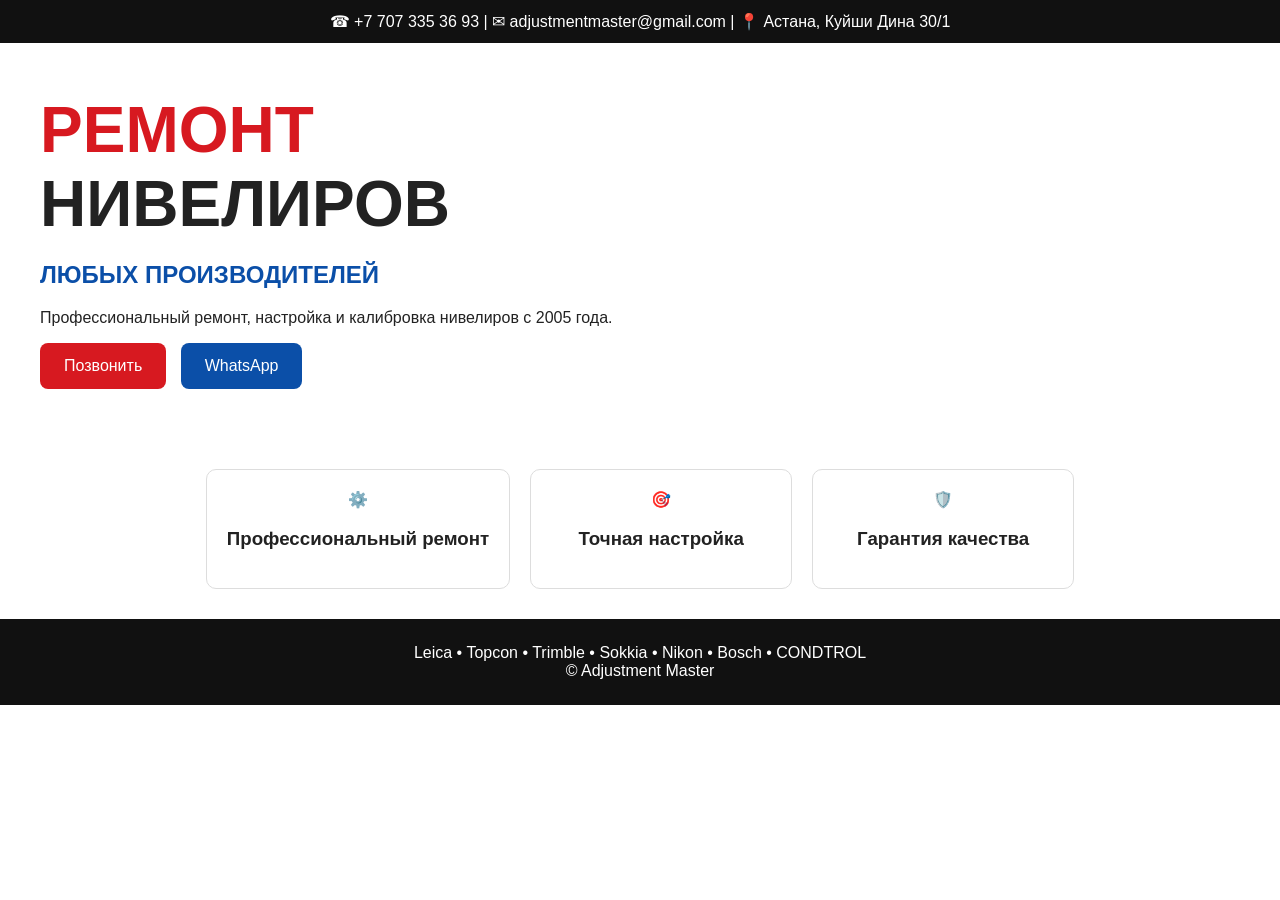
==== commit 75086d1d: "Add files via upload" ====
--- a/index.html
+++ b/index.html
@@ -2,4 +2,4 @@
 <header class="top">☎ +7 707 335 36 93 | ✉ adjustmentmaster@gmail.com | 📍 Астана, Куйши Дина 30/1</header>
 <section class="hero"><div class="left"><h1><span class="r">РЕМОНТ</span><br>НИВЕЛИРОВ</h1><h2>ЛЮБЫХ ПРОИЗВОДИТЕЛЕЙ</h2><p>Профессиональный ремонт, настройка и калибровка нивелиров с 2005 года.</p><div><a class="btn red" href="tel:+77073353693">Позвонить</a> <a class="btn blue" href="https://wa.me/77073353693">WhatsApp</a></div></div><div class="right"><img src="https://via.placeholder.com/500x380?text=Фото+нивелира" alt=""></div></section>
 <section class="cards"><div>⚙️<h3>Профессиональный ремонт</h3></div><div>🎯<h3>Точная настройка</h3></div><div>🛡️<h3>Гарантия качества</h3></div></section>
-<footer>Leica • Topcon • Trimble • Sokkia • Nikon • Bosch • CONDTROL<br>© Adjustment Master</footer></body></html>
+<footer>Leica • Topcon • Trimble • Sokkia • Nikon • Bosch • CONDTROL<br>© Adjustment Master</footer></body></html>
--- a/style.css
+++ b/style.css
@@ -0,0 +1 @@
+body{margin:0;font-family:Arial;background:#fff;color:#222}.top{background:#111;color:#fff;padding:12px;text-align:center}.hero{display:flex;flex-wrap:wrap;max-width:1200px;margin:auto;padding:50px 20px;align-items:center}.left{flex:1}.right{flex:1;text-align:center}.right img{max-width:100%;border-radius:12px}.r{color:#d71920}h1{font-size:64px;margin:0}h2{color:#0b4fa8}.btn{padding:14px 24px;color:#fff;text-decoration:none;border-radius:8px;margin-right:10px;display:inline-block}.red{background:#d71920}.blue{background:#0b4fa8}.cards{display:flex;gap:20px;justify-content:center;padding:30px;flex-wrap:wrap}.cards div{border:1px solid #ddd;padding:20px;border-radius:10px;min-width:220px;text-align:center}footer{background:#111;color:#fff;text-align:center;padding:25px}
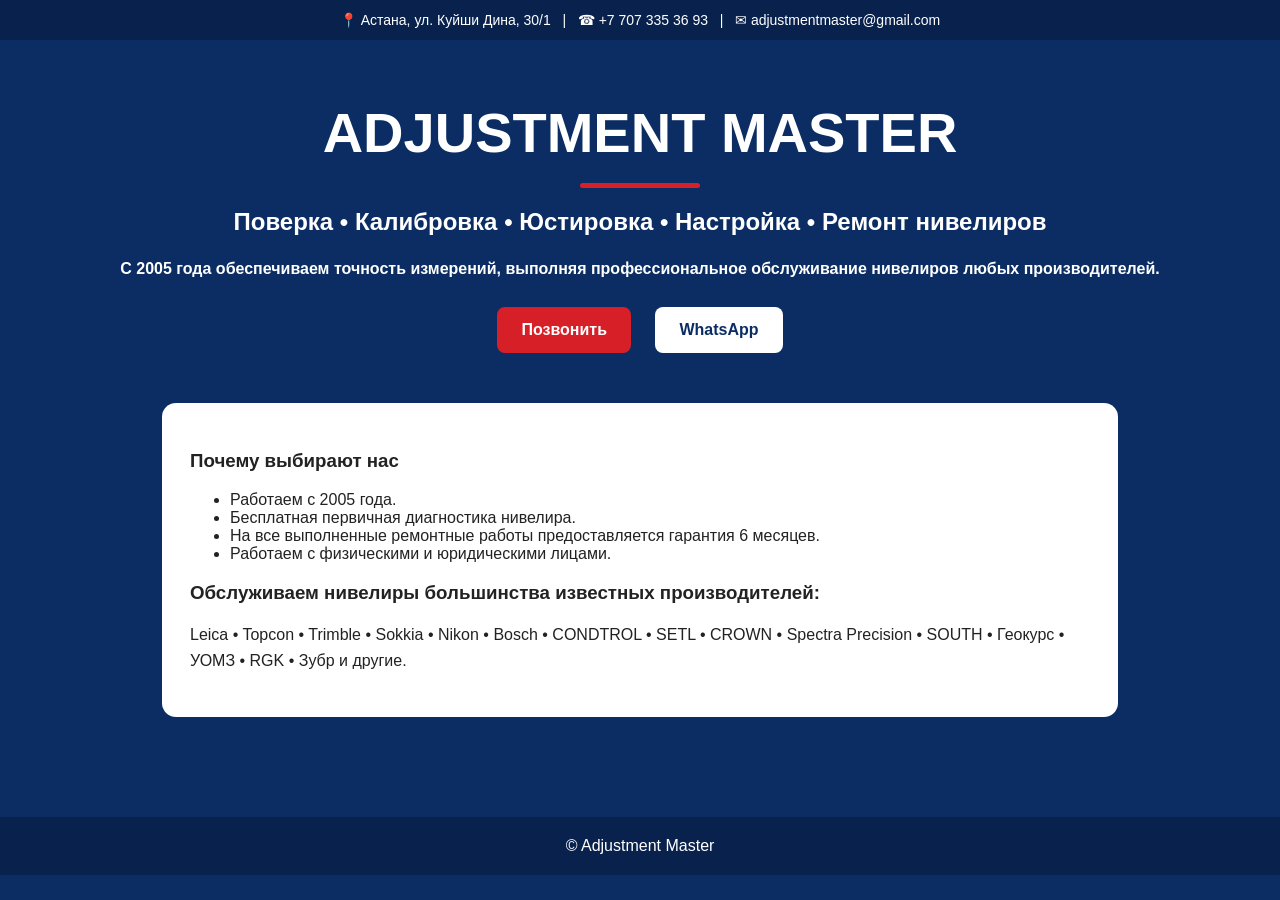
==== commit 21ee1a03: "Update index.html" ====
--- a/index.html
+++ b/index.html
@@ -1,5 +1,37 @@
-<!DOCTYPE html><html lang="ru"><head><meta charset="UTF-8"><meta name="viewport" content="width=device-width,initial-scale=1"><title>Adjustment Master</title><link rel="stylesheet" href="style.css"></head><body>
-<header class="top">☎ +7 707 335 36 93 | ✉ adjustmentmaster@gmail.com | 📍 Астана, Куйши Дина 30/1</header>
-<section class="hero"><div class="left"><h1><span class="r">РЕМОНТ</span><br>НИВЕЛИРОВ</h1><h2>ЛЮБЫХ ПРОИЗВОДИТЕЛЕЙ</h2><p>Профессиональный ремонт, настройка и калибровка нивелиров с 2005 года.</p><div><a class="btn red" href="tel:+77073353693">Позвонить</a> <a class="btn blue" href="https://wa.me/77073353693">WhatsApp</a></div></div><div class="right"><img src="https://via.placeholder.com/500x380?text=Фото+нивелира" alt=""></div></section>
-<section class="cards"><div>⚙️<h3>Профессиональный ремонт</h3></div><div>🎯<h3>Точная настройка</h3></div><div>🛡️<h3>Гарантия качества</h3></div></section>
-<footer>Leica • Topcon • Trimble • Sokkia • Nikon • Bosch • CONDTROL<br>© Adjustment Master</footer></body></html>+<!DOCTYPE html><html lang="ru"><head><meta charset="utf-8">
+<meta name="viewport" content="width=device-width,initial-scale=1">
+<title>Adjustment Master</title>
+<link rel="icon" href="favicon.ico">
+<style>
+body{margin:0;font-family:Segoe UI,Arial;background:#0b2d63;color:#fff}
+.top{background:#08224d;padding:12px;text-align:center;font-size:14px}
+.container{max-width:1100px;margin:auto;padding:60px 20px;text-align:center}
+h1{font-size:56px;margin:0}
+.red{width:120px;height:5px;background:#d61f26;margin:18px auto;border-radius:5px}
+p{line-height:1.6}
+.btn{display:inline-block;margin:10px;padding:14px 24px;border-radius:8px;text-decoration:none;font-weight:bold}
+.call{background:#d61f26;color:#fff}.wa{background:#fff;color:#0b2d63}
+.card{background:#fff;color:#222;max-width:900px;margin:40px auto;padding:28px;border-radius:14px;text-align:left}
+footer{background:#08224d;padding:20px;text-align:center}
+</style></head><body>
+<div class="top">📍 Астана, ул. Куйши Дина, 30/1 &nbsp; | &nbsp; ☎ +7 707 335 36 93 &nbsp; | &nbsp; ✉ adjustmentmaster@gmail.com</div>
+<div class="container">
+<h1>ADJUSTMENT MASTER</h1>
+<div class="red"></div>
+<h2>Поверка • Калибровка • Юстировка • Настройка • Ремонт нивелиров</h2>
+<p><b>С 2005 года обеспечиваем точность измерений, выполняя профессиональное обслуживание нивелиров любых производителей.</b></p>
+<a class="btn call" href="tel:+77073353693">Позвонить</a>
+<a class="btn wa" href="https://wa.me/77073353693">WhatsApp</a>
+<div class="card">
+<h3>Почему выбирают нас</h3>
+<ul>
+<li>Работаем с 2005 года.</li>
+<li>Бесплатная первичная диагностика нивелира.</li>
+<li>На все выполненные ремонтные работы предоставляется гарантия 6 месяцев.</li>
+<li>Работаем с физическими и юридическими лицами.</li>
+</ul>
+<h3>Обслуживаем нивелиры большинства известных производителей:</h3>
+<p>Leica • Topcon • Trimble • Sokkia • Nikon • Bosch • CONDTROL • SETL • CROWN • Spectra Precision • SOUTH • Геокурс • УОМЗ • RGK • Зубр и другие.</p>
+</div></div>
+<footer>© Adjustment Master</footer>
+</body></html>
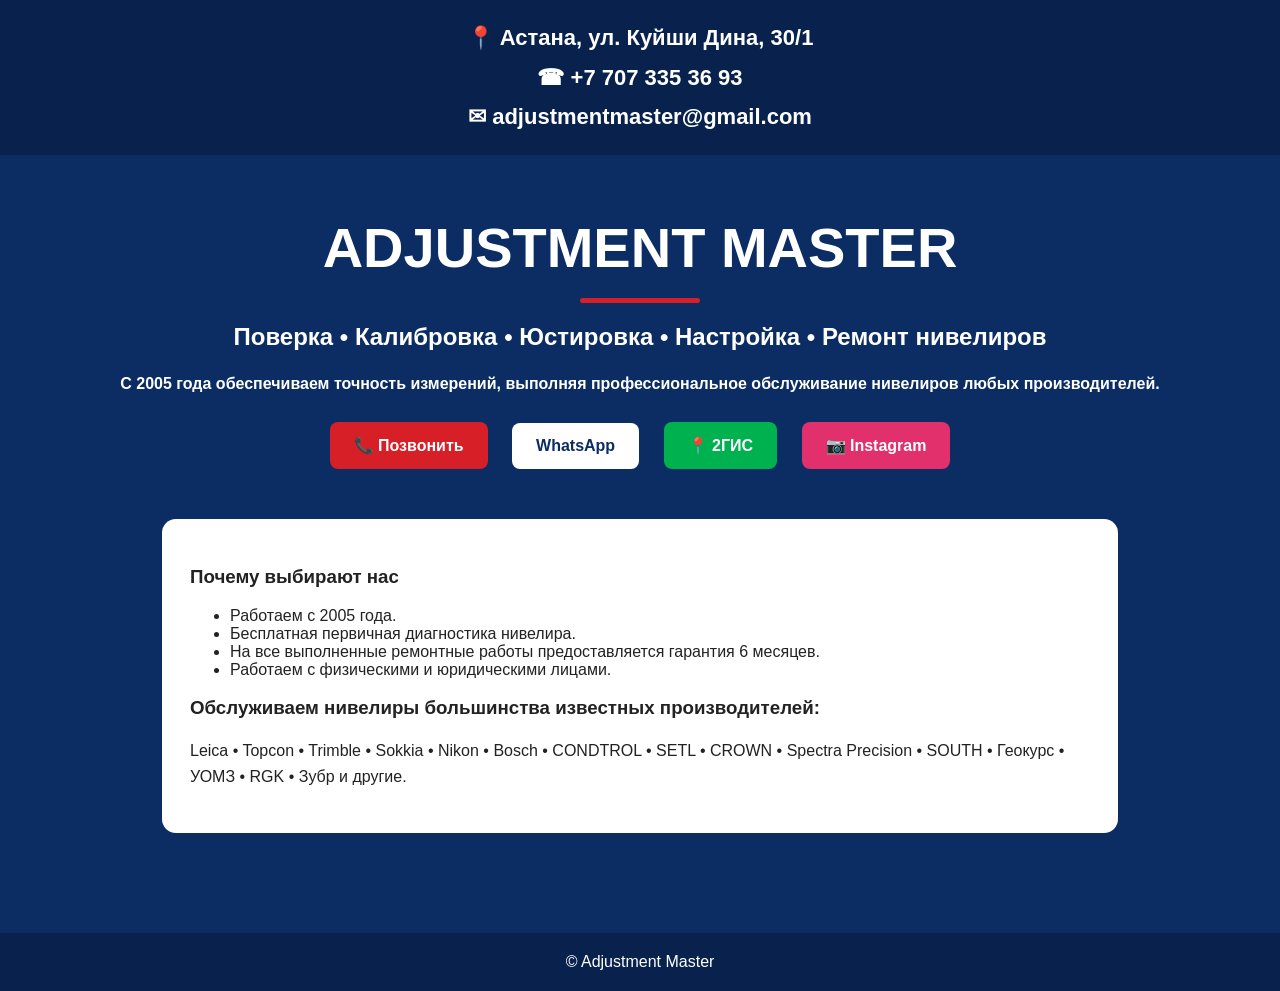
==== commit badb7981: "Update index.html" ====
--- a/index.html
+++ b/index.html
@@ -4,24 +4,32 @@
 <link rel="icon" href="favicon.ico">
 <style>
 body{margin:0;font-family:Segoe UI,Arial;background:#0b2d63;color:#fff}
-.top{background:#08224d;padding:12px;text-align:center;font-size:14px}
+.top{background:#08224d;padding:18px;text-align:center;font-size:22px;font-weight:700;line-height:1.8}
+.top a{color:#fff;text-decoration:none}.top a:hover{text-decoration:underline}
 .container{max-width:1100px;margin:auto;padding:60px 20px;text-align:center}
 h1{font-size:56px;margin:0}
 .red{width:120px;height:5px;background:#d61f26;margin:18px auto;border-radius:5px}
 p{line-height:1.6}
 .btn{display:inline-block;margin:10px;padding:14px 24px;border-radius:8px;text-decoration:none;font-weight:bold}
 .call{background:#d61f26;color:#fff}.wa{background:#fff;color:#0b2d63}
+.map{background:#00b14f;color:#fff}.insta{background:#E1306C;color:#fff}
 .card{background:#fff;color:#222;max-width:900px;margin:40px auto;padding:28px;border-radius:14px;text-align:left}
 footer{background:#08224d;padding:20px;text-align:center}
 </style></head><body>
-<div class="top">📍 Астана, ул. Куйши Дина, 30/1 &nbsp; | &nbsp; ☎ +7 707 335 36 93 &nbsp; | &nbsp; ✉ adjustmentmaster@gmail.com</div>
+<div class="top">
+📍 Астана, ул. Куйши Дина, 30/1<br>
+☎ <a href="tel:+77073353693">+7 707 335 36 93</a><br>
+✉ <a href="mailto:adjustmentmaster@gmail.com">adjustmentmaster@gmail.com</a>
+</div>
 <div class="container">
 <h1>ADJUSTMENT MASTER</h1>
 <div class="red"></div>
 <h2>Поверка • Калибровка • Юстировка • Настройка • Ремонт нивелиров</h2>
 <p><b>С 2005 года обеспечиваем точность измерений, выполняя профессиональное обслуживание нивелиров любых производителей.</b></p>
-<a class="btn call" href="tel:+77073353693">Позвонить</a>
-<a class="btn wa" href="https://wa.me/77073353693">WhatsApp</a>
+<a class="btn call" href="tel:+77073353693">📞 Позвонить</a>
+<a class="btn wa" href="https://wa.me/77073353693" target="_blank">WhatsApp</a>
+<a class="btn map" href="https://2gis.kz/astana/firm/70000001111395267" target="_blank">📍 2ГИС</a>
+<a class="btn insta" href="https://www.instagram.com/adjustmentmaster/" target="_blank">📷 Instagram</a>
 <div class="card">
 <h3>Почему выбирают нас</h3>
 <ul>
